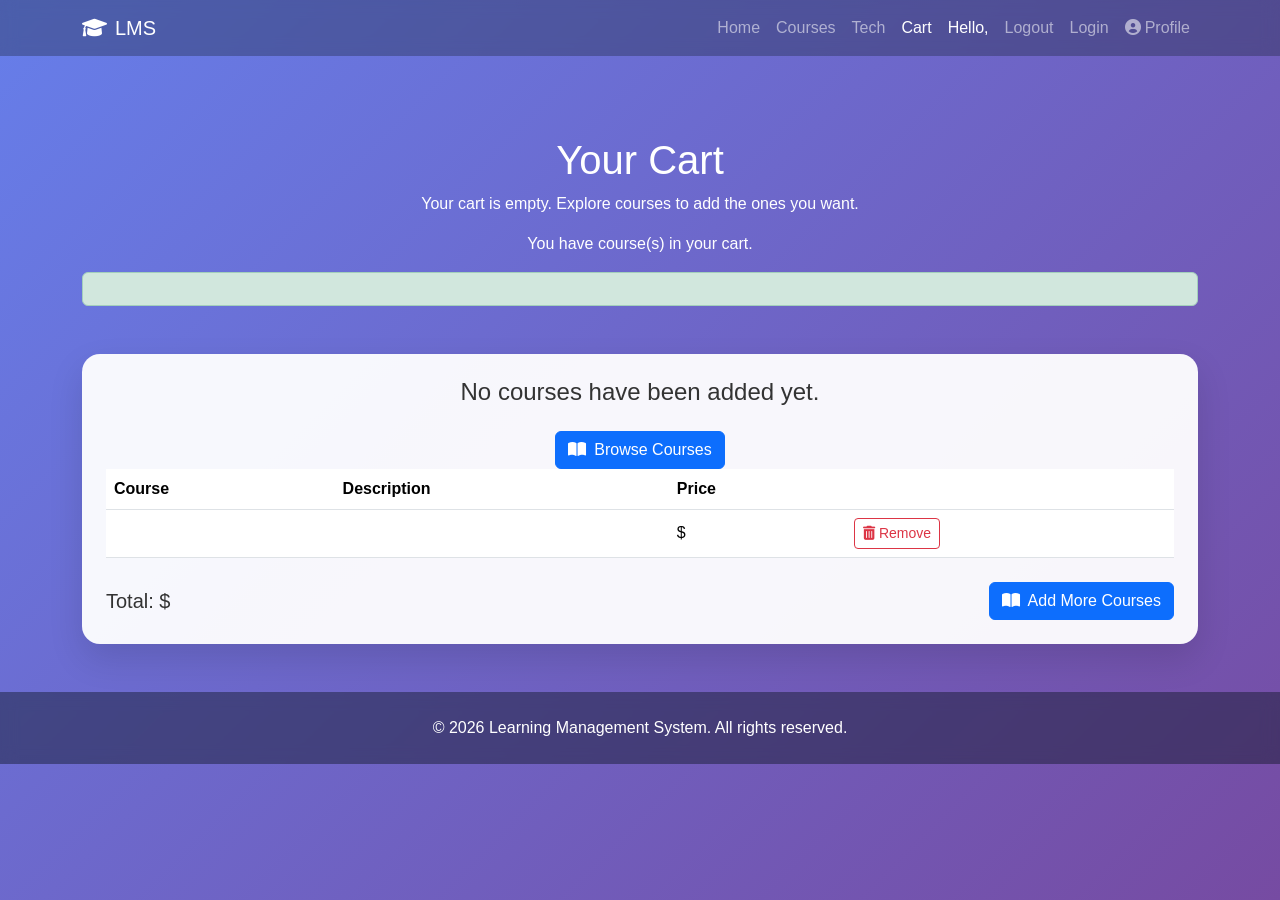
==== demo/src/main/resources/templates/cart.html @ a1c76f8c "Initial Commmit" ====
<!DOCTYPE html>
<html lang="en" xmlns:th="http://www.thymeleaf.org">
<head>
    <meta charset="UTF-8">
    <meta name="viewport" content="width=device-width, initial-scale=1.0">
    <title>Cart - Learning Management System</title>
    <link href="https://cdn.jsdelivr.net/npm/bootstrap@5.3.0/dist/css/bootstrap.min.css" rel="stylesheet">
    <link rel="stylesheet" href="https://cdnjs.cloudflare.com/ajax/libs/font-awesome/6.0.0/css/all.min.css">
    <style>
        body {
            background: linear-gradient(135deg, #667eea 0%, #764ba2 100%);
            min-height: 100vh;
            color: #fff;
            font-family: 'Segoe UI', Tahoma, Geneva, Verdana, sans-serif;
        }
        .navbar {
            position: sticky;
            top: 0;
            z-index: 1100;
            backdrop-filter: blur(8px);
            background: rgba(27, 38, 59, 0.35) !important;
        }
        .page-header {
            padding: 5rem 0 2rem;
            text-align: center;
        }
        .card-transparent {
            background: rgba(255, 255, 255, 0.95);
            color: #333;
            border: none;
            border-radius: 18px;
            box-shadow: 0 15px 35px rgba(0, 0, 0, 0.12);
        }
        .site-footer {
            background: rgba(17, 24, 39, 0.45);
            backdrop-filter: blur(8px);
        }
        .scroll-top-btn {
            position: fixed;
            right: 1rem;
            bottom: 1rem;
            width: 44px;
            height: 44px;
            border: none;
            border-radius: 50%;
            background: rgba(255, 255, 255, 0.25);
            color: #fff;
            z-index: 1200;
            display: none;
            box-shadow: 0 8px 20px rgba(0, 0, 0, 0.25);
        }
        .scroll-top-btn.show {
            display: inline-flex;
            align-items: center;
            justify-content: center;
        }
    </style>
</head>
<body>
    <nav class="navbar navbar-expand-lg navbar-dark bg-transparent">
        <div class="container">
            <a class="navbar-brand" href="/home">
                <i class="fas fa-graduation-cap me-2"></i>LMS
            </a>
            <button class="navbar-toggler" type="button" data-bs-toggle="collapse" data-bs-target="#navbarContent" aria-controls="navbarContent" aria-expanded="false" aria-label="Toggle navigation">
                <span class="navbar-toggler-icon"></span>
            </button>
            <div class="collapse navbar-collapse" id="navbarContent">
                <div class="navbar-nav ms-auto align-items-center">
                    <a class="nav-link" href="/home">Home</a>
                    <a class="nav-link" href="/courses">Courses</a>
                    <a class="nav-link" href="/tech">Tech</a>
                    <a class="nav-link active" href="/cart">Cart</a>
                    <span class="nav-link text-white" th:if="${user}">Hello, <span th:text="${user.firstName}"></span></span>
                    <a class="nav-link" href="/logout" th:if="${user}">Logout</a>
                    <a class="nav-link" href="/login" th:if="${user == null}">Login</a>
                    <a class="nav-link" href="/profile" th:if="${user}">
                        <i class="fas fa-user-circle me-1"></i>Profile
                    </a>
                </div>
            </div>
        </div>
    </nav>

    <section class="page-header">
        <div class="container">
            <h1>Your Cart</h1>
            <p th:if="${cartCount == 0}">Your cart is empty. Explore courses to add the ones you want.</p>
            <p th:if="${cartCount > 0}">You have <span th:text="${cartCount}"></span> course(s) in your cart.</p>
            <div th:if="${message}" class="alert alert-success text-dark mt-3" th:text="${message}"></div>
        </div>
    </section>

    <section class="container pb-5">
        <div class="row justify-content-center">
            <div class="col-12">
                <div class="card card-transparent p-4">
                    <div th:if="${cartCount == 0}">
                        <h4 class="text-center">No courses have been added yet.</h4>
                        <div class="text-center mt-4">
                            <a href="/courses" class="btn btn-primary"><i class="fas fa-book-open me-2"></i>Browse Courses</a>
                        </div>
                    </div>
                    <div th:if="${cartCount > 0}">
                        <table class="table align-middle">
                            <thead>
                                <tr>
                                    <th>Course</th>
                                    <th>Description</th>
                                    <th>Price</th>
                                    <th></th>
                                </tr>
                            </thead>
                            <tbody>
                                <tr th:each="course : ${cartItems}">
                                    <td th:text="${course.title}"></td>
                                    <td th:text="${course.description}"></td>
                                    <td>$<span th:text="${course.price}"></span></td>
                                    <td>
                                        <form th:action="@{/cart/remove}" method="post">
                                            <input type="hidden" name="courseId" th:value="${course.id}" />
                                            <button type="submit" class="btn btn-outline-danger btn-sm"><i class="fas fa-trash-alt"></i> Remove</button>
                                        </form>
                                    </td>
                                </tr>
                            </tbody>
                        </table>
                        <div class="d-flex justify-content-between align-items-center mt-4">
                            <p class="h5 mb-0">Total: $<span th:text="${cartTotal}"></span></p>
                            <a href="/courses" class="btn btn-primary"><i class="fas fa-book-open me-2"></i>Add More Courses</a>
                        </div>
                    </div>
                </div>
            </div>
        </div>
    </section>

    <footer class="site-footer text-white">
        <div class="container py-4 text-center">
            <p class="mb-0">&copy; 2026 Learning Management System. All rights reserved.</p>
        </div>
    </footer>
    <button id="scrollTopBtn" class="scroll-top-btn" onclick="scrollToTop()" aria-label="Back to top">
        <i class="fas fa-arrow-up"></i>
    </button>

    <script>
        function scrollToTop() {
            window.scrollTo({ top: 0, behavior: 'smooth' });
        }
        window.addEventListener('scroll', () => {
            const btn = document.getElementById('scrollTopBtn');
            if (!btn) return;
            if (window.scrollY > 200) btn.classList.add('show');
            else btn.classList.remove('show');
        });
    </script>
    <script src="https://cdn.jsdelivr.net/npm/bootstrap@5.3.0/dist/js/bootstrap.bundle.min.js"></script>
</body>
</html>
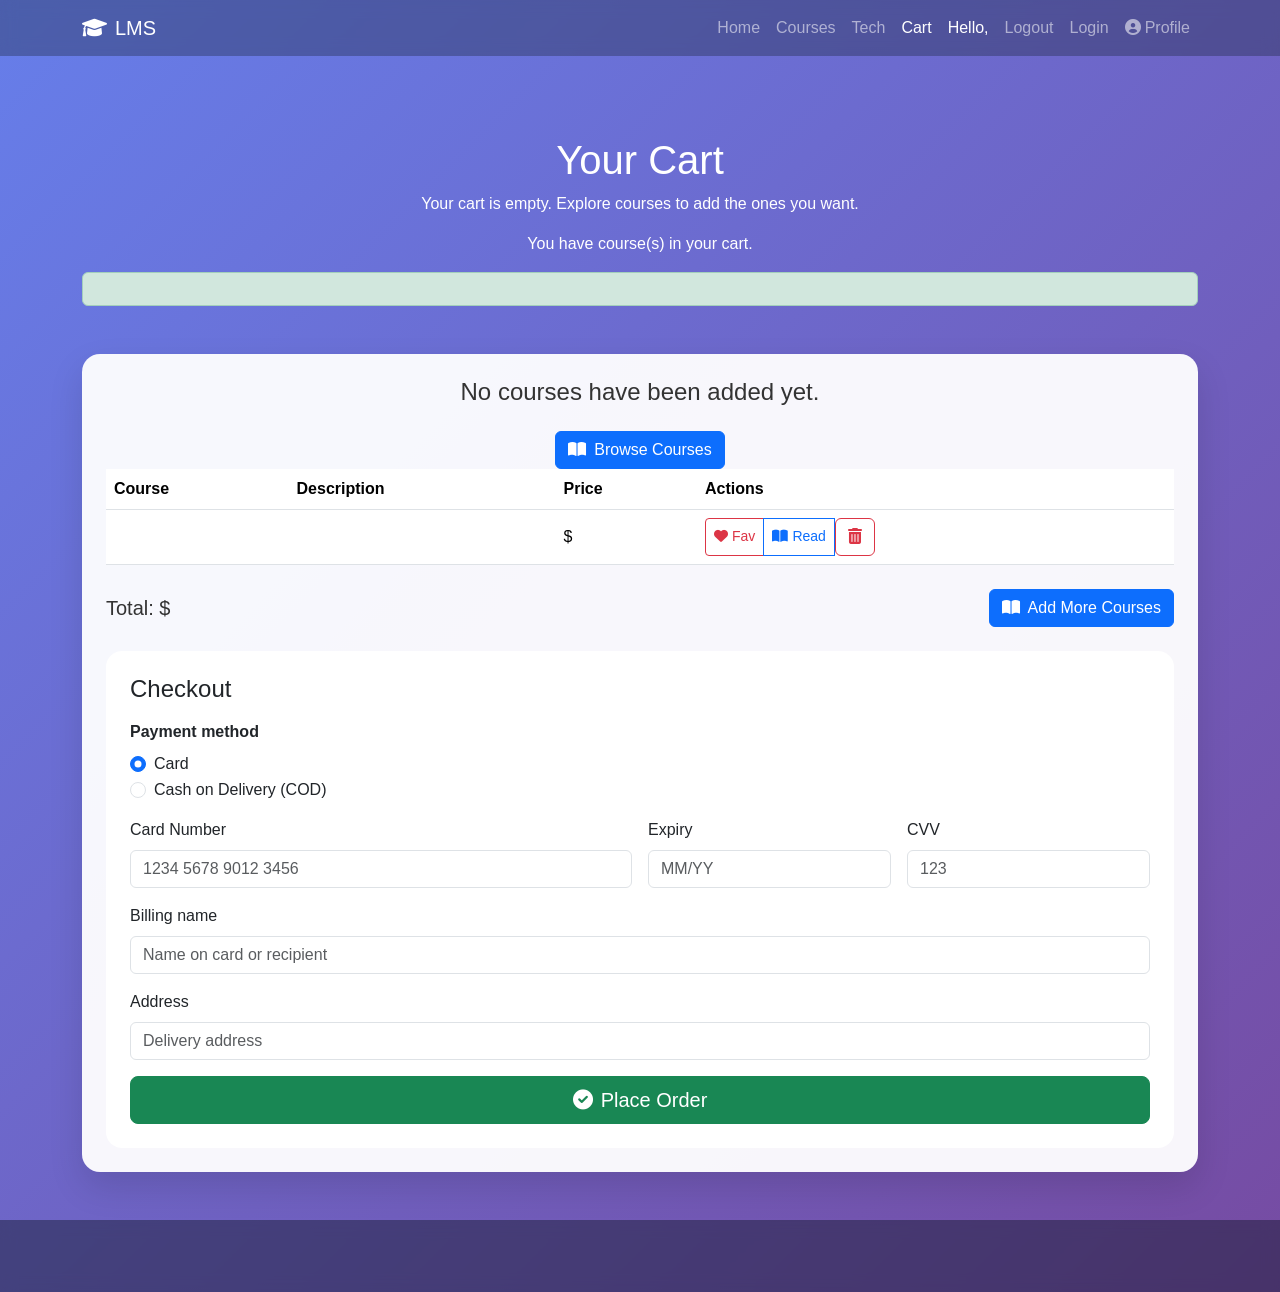
==== commit ac6e8089: "Add LMS features: quizzes, rich content, mentoring, and progress tracking. Includes skill tests with" ====
--- a/demo/src/main/resources/templates/cart.html
+++ b/demo/src/main/resources/templates/cart.html
@@ -108,7 +108,7 @@
                                     <th>Course</th>
                                     <th>Description</th>
                                     <th>Price</th>
-                                    <th></th>
+                                    <th>Actions</th>
                                 </tr>
                             </thead>
                             <tbody>
@@ -117,10 +117,18 @@
                                     <td th:text="${course.description}"></td>
                                     <td>$<span th:text="${course.price}"></span></td>
                                     <td>
-                                        <form th:action="@{/cart/remove}" method="post">
-                                            <input type="hidden" name="courseId" th:value="${course.id}" />
-                                            <button type="submit" class="btn btn-outline-danger btn-sm"><i class="fas fa-trash-alt"></i> Remove</button>
-                                        </form>
+                                        <div class="btn-group btn-group-sm" role="group">
+                                            <button type="button" class="btn btn-outline-danger" th:onclick="'toggleFavorite(' + ${course.id} + ')'">
+                                                <i class="fas fa-heart me-1"></i>Fav
+                                            </button>
+                                            <button type="button" class="btn btn-outline-primary" th:onclick="'window.location.href=&quot;/course-detail?courseId=' + ${course.id} + '&quot;'">
+                                                <i class="fas fa-book-open me-1"></i>Read
+                                            </button>
+                                            <form th:action="@{/cart/remove}" method="post" style="display: inline;">
+                                                <input type="hidden" name="courseId" th:value="${course.id}" />
+                                                <button type="submit" class="btn btn-outline-danger"><i class="fas fa-trash-alt"></i></button>
+                                            </form>
+                                        </div>
                                     </td>
                                 </tr>
                             </tbody>
@@ -129,6 +137,47 @@
                             <p class="h5 mb-0">Total: $<span th:text="${cartTotal}"></span></p>
                             <a href="/courses" class="btn btn-primary"><i class="fas fa-book-open me-2"></i>Add More Courses</a>
                         </div>
+                        <div class="mt-4 p-4 bg-white rounded-4 text-dark">
+                            <h4 class="mb-3">Checkout</h4>
+                            <form th:action="@{/checkout}" method="post" id="checkoutForm">
+                                <div class="mb-3">
+                                    <label class="form-label fw-semibold">Payment method</label>
+                                    <div class="form-check">
+                                        <input class="form-check-input" type="radio" name="paymentMethod" id="paymentCard" value="card" checked onchange="toggleCardFields()">
+                                        <label class="form-check-label" for="paymentCard">Card</label>
+                                    </div>
+                                    <div class="form-check">
+                                        <input class="form-check-input" type="radio" name="paymentMethod" id="paymentCod" value="cod" onchange="toggleCardFields()">
+                                        <label class="form-check-label" for="paymentCod">Cash on Delivery (COD)</label>
+                                    </div>
+                                </div>
+                                <div id="cardFields" class="row g-3 mb-3">
+                                    <div class="col-md-6">
+                                        <label for="cardNumber" class="form-label">Card Number</label>
+                                        <input type="text" class="form-control" id="cardNumber" name="cardNumber" placeholder="1234 5678 9012 3456" required>
+                                    </div>
+                                    <div class="col-md-3">
+                                        <label for="cardExpiry" class="form-label">Expiry</label>
+                                        <input type="text" class="form-control" id="cardExpiry" name="cardExpiry" placeholder="MM/YY" required>
+                                    </div>
+                                    <div class="col-md-3">
+                                        <label for="cardCvv" class="form-label">CVV</label>
+                                        <input type="text" class="form-control" id="cardCvv" name="cardCvv" placeholder="123" required>
+                                    </div>
+                                </div>
+                                <div class="mb-3">
+                                    <label for="billingName" class="form-label">Billing name</label>
+                                    <input type="text" class="form-control" id="billingName" name="billingName" placeholder="Name on card or recipient" required>
+                                </div>
+                                <div class="mb-3">
+                                    <label for="billingAddress" class="form-label">Address</label>
+                                    <input type="text" class="form-control" id="billingAddress" name="billingAddress" placeholder="Delivery address" required>
+                                </div>
+                                <button type="submit" class="btn btn-success btn-lg w-100">
+                                    <i class="fas fa-check-circle me-2"></i>Place Order
+                                </button>
+                            </form>
+                        </div>
                     </div>
                 </div>
             </div>
@@ -145,6 +194,48 @@
     </button>
 
     <script>
+        const cartCourseList = [
+            { id: 1, title: 'SQL Mastery' },
+            { id: 2, title: 'Git Essentials' },
+            { id: 3, title: 'DSA Fundamentals' },
+            { id: 4, title: 'Java Essentials' },
+            { id: 5, title: 'Spring Framework' },
+            { id: 6, title: 'Mock Project' }
+        ];
+
+        let favoriteCourseIds = JSON.parse(localStorage.getItem('favoriteCourseIds') || '[]');
+
+        function toggleFavorite(courseId) {
+            const index = favoriteCourseIds.indexOf(courseId);
+            if (index >= 0) {
+                favoriteCourseIds.splice(index, 1);
+            } else {
+                favoriteCourseIds.push(courseId);
+            }
+            localStorage.setItem('favoriteCourseIds', JSON.stringify(favoriteCourseIds));
+            alert('Course ' + (index >= 0 ? 'removed from' : 'added to') + ' favorites!');
+        }
+
+        function toggleCardFields() {
+            const isCard = document.getElementById('paymentCard').checked;
+            const cardFields = document.getElementById('cardFields');
+            const cardInputs = cardFields.querySelectorAll('input');
+            cardFields.style.display = isCard ? 'flex' : 'none';
+            cardInputs.forEach(input => {
+                if (isCard) {
+                    input.removeAttribute('disabled');
+                    if (input.required) input.required = true;
+                } else {
+                    input.setAttribute('disabled', 'disabled');
+                    input.required = false;
+                }
+            });
+        }
+
+        document.addEventListener('DOMContentLoaded', function() {
+            toggleCardFields();
+        });
+
         function scrollToTop() {
             window.scrollTo({ top: 0, behavior: 'smooth' });
         }
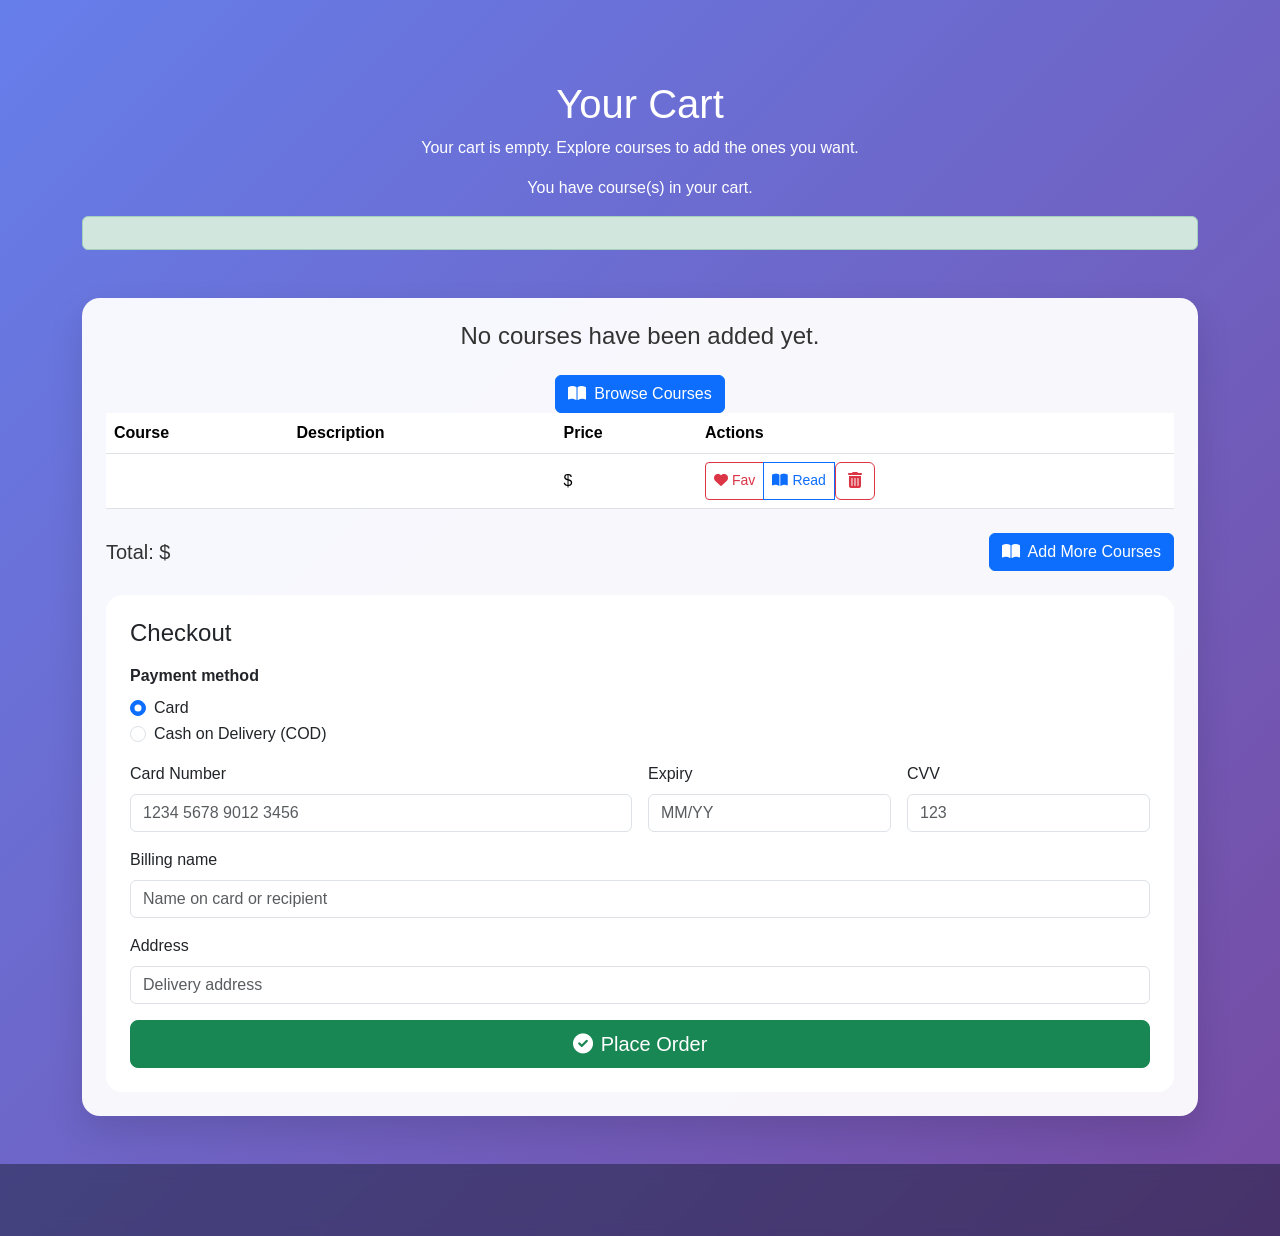
==== commit ebd642bd: "Add feedback feature and unify navbar across pages Introduce user feedback form with DB storage, adm" ====
--- a/demo/src/main/resources/templates/cart.html
+++ b/demo/src/main/resources/templates/cart.html
@@ -13,13 +13,6 @@
             color: #fff;
             font-family: 'Segoe UI', Tahoma, Geneva, Verdana, sans-serif;
         }
-        .navbar {
-            position: sticky;
-            top: 0;
-            z-index: 1100;
-            backdrop-filter: blur(8px);
-            background: rgba(27, 38, 59, 0.35) !important;
-        }
         .page-header {
             padding: 5rem 0 2rem;
             text-align: center;
@@ -55,32 +48,10 @@
             justify-content: center;
         }
     </style>
+    <th:block th:replace="~{fragments/navbar :: navbarStyles}"></th:block>
 </head>
 <body>
-    <nav class="navbar navbar-expand-lg navbar-dark bg-transparent">
-        <div class="container">
-            <a class="navbar-brand" href="/home">
-                <i class="fas fa-graduation-cap me-2"></i>LMS
-            </a>
-            <button class="navbar-toggler" type="button" data-bs-toggle="collapse" data-bs-target="#navbarContent" aria-controls="navbarContent" aria-expanded="false" aria-label="Toggle navigation">
-                <span class="navbar-toggler-icon"></span>
-            </button>
-            <div class="collapse navbar-collapse" id="navbarContent">
-                <div class="navbar-nav ms-auto align-items-center">
-                    <a class="nav-link" href="/home">Home</a>
-                    <a class="nav-link" href="/courses">Courses</a>
-                    <a class="nav-link" href="/tech">Tech</a>
-                    <a class="nav-link active" href="/cart">Cart</a>
-                    <span class="nav-link text-white" th:if="${user}">Hello, <span th:text="${user.firstName}"></span></span>
-                    <a class="nav-link" href="/logout" th:if="${user}">Logout</a>
-                    <a class="nav-link" href="/login" th:if="${user == null}">Login</a>
-                    <a class="nav-link" href="/profile" th:if="${user}">
-                        <i class="fas fa-user-circle me-1"></i>Profile
-                    </a>
-                </div>
-            </div>
-        </div>
-    </nav>
+    <nav th:replace="~{fragments/navbar :: navbarShell(false, false, '', '/home', false, '')}"></nav>
 
     <section class="page-header">
         <div class="container">
